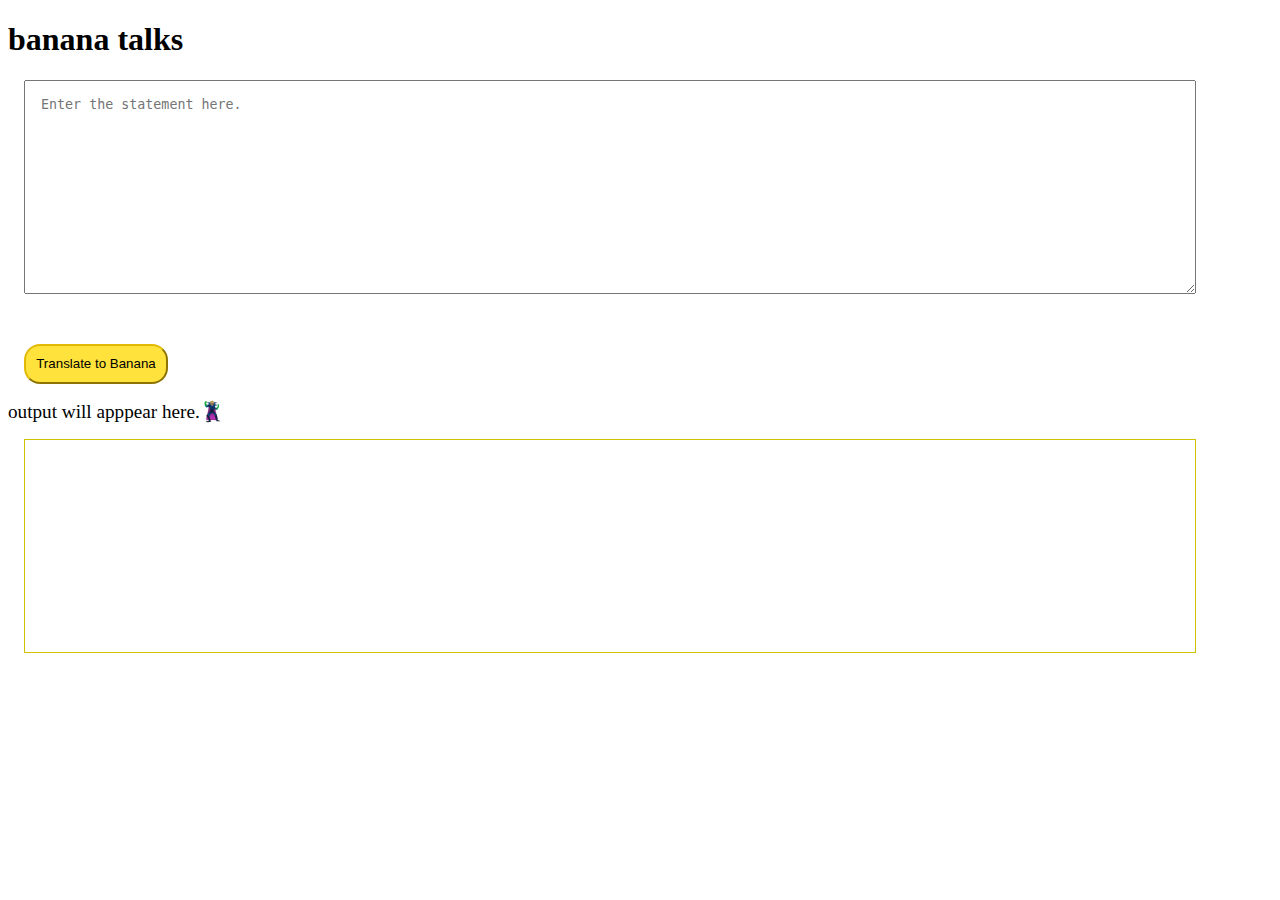
==== index.html @ fb58ae6e "feat: translation part" ====
<!DOCTYPE html>
<html lang="en">
<head>
    <meta charset="UTF-8">
    <meta http-equiv="X-UA-Compatible" content="IE=edge">
    <meta name="viewport" content="width=device-width, initial-scale=1.0">
    <title>banana talk</title>
    <style>
        textarea{
            width:90%;
            display: block;
            height:20vh;
            margin: 1rem;
            padding: 1rem;
        }
        #outputtext{
            width: 90%;
            display: block;
            height:20vh;
            border: 1px solid rgb(207, 194, 1);
            margin: 1rem;
            padding: 1rem;
        }
        #btn-translate{
            margin: 1rem;
            border-radius: 1rem;
            height: 2.5rem;
            width: 9rem;
            background-color: rgb(255, 226, 59);
            border-color: rgb(226, 186, 5);
        }
        
    </style>
  
    
</head>

<body>
    <h1>banana talks</h1>
         <textarea id="text-input" placeholder="Enter the statement here."></textarea></br>
        <button id="btn-translate">Translate to Banana</button>
    <div style="font-size: larger">  output will apppear here.🦹🏼</div>
    <div id="outputtext"> </div>
        <script src="app.js" type="text/javascript"></script>
   
</body>
</html>
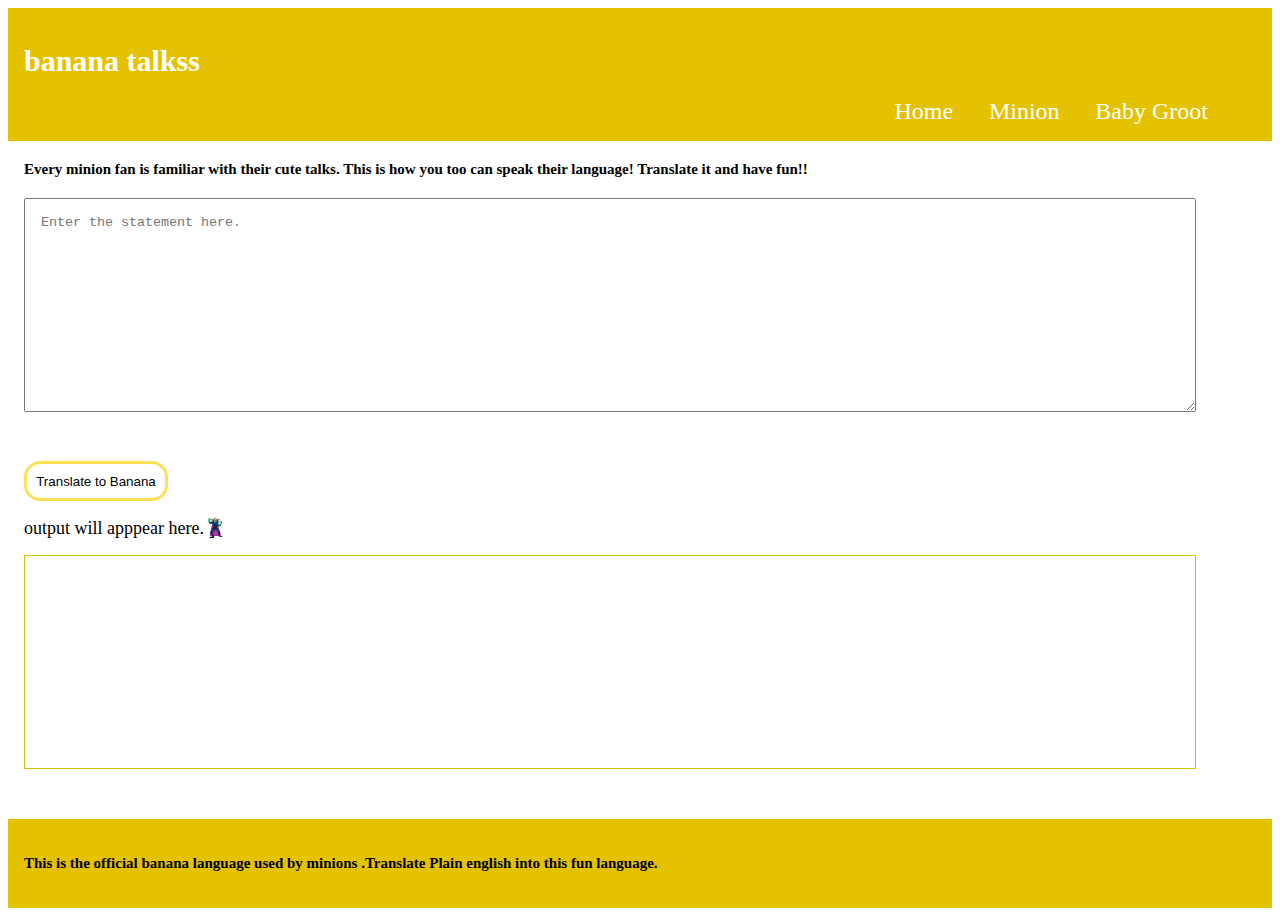
==== commit 57756e2f: "added home page ,groot feat" ====
--- a/index.html
+++ b/index.html
@@ -1,47 +1,39 @@
 <!DOCTYPE html>
 <html lang="en">
+
 <head>
     <meta charset="UTF-8">
     <meta http-equiv="X-UA-Compatible" content="IE=edge">
     <meta name="viewport" content="width=device-width, initial-scale=1.0">
     <title>banana talk</title>
-    <style>
-        textarea{
-            width:90%;
-            display: block;
-            height:20vh;
-            margin: 1rem;
-            padding: 1rem;
-        }
-        #outputtext{
-            width: 90%;
-            display: block;
-            height:20vh;
-            border: 1px solid rgb(207, 194, 1);
-            margin: 1rem;
-            padding: 1rem;
-        }
-        #btn-translate{
-            margin: 1rem;
-            border-radius: 1rem;
-            height: 2.5rem;
-            width: 9rem;
-            background-color: rgb(255, 226, 59);
-            border-color: rgb(226, 186, 5);
-        }
-        
-    </style>
-  
-    
+    <link href="styles.css" rel="stylesheet">
+
+
+
 </head>
 
 <body>
-    <h1>banana talks</h1>
-         <textarea id="text-input" placeholder="Enter the statement here."></textarea></br>
-        <button id="btn-translate">Translate to Banana</button>
-    <div style="font-size: larger">  output will apppear here.🦹🏼</div>
+    <div class="minion">
+    <nav class="navigation container">
+        <h1>banana talkss</h1>
+        <div id="urls">
+            <a class="link" href="home.html">Home</a>
+        <a class="link" href="/">Minion</a>  
+        <a class="link" href="groot.html">Baby Groot</a> </div>
+
+    </nav>
+       <h4 class="textm"> Every minion fan is familiar with their cute talks. This is how you too can speak their language! Translate it and have fun!! </h4>
+    <textarea id="text-input" placeholder="Enter the statement here."></textarea></br>
+    <button id="btn-translate">Translate to Banana</button>
+    <div class="textm" style="font-size: larger"> output will apppear here.🦹🏼</div>
     <div id="outputtext"> </div>
-        <script src="app.js" type="text/javascript"></script>
-   
+    <script src="app.js" type="text/javascript"></script>
+    </br></br>
+    <footer class="footer">
+        <h4>This is the official banana language used by minions .Translate Plain english into this fun language.</h4>
+    </footer>
+</div>
+
 </body>
+
 </html>--- a/styles.css
+++ b/styles.css
@@ -0,0 +1,184 @@
+textarea {
+    width: 90%;
+    display: block;
+    height: 20vh;
+    margin: 1rem;
+    padding: 1rem;
+}
+
+#outputtext {
+    width: 90%;
+    display: block;
+    height: 20vh;
+    border: 1px solid rgb(207, 194, 1);
+    margin: 1rem;
+    padding: 1rem;
+}
+
+#outputtext-groot {
+    width: 90%;
+    display: block;
+    height: 20vh;
+    border: 1px solid rgb(113, 172, 4);
+    margin: 1rem;
+    padding: 1rem;
+}
+
+#btn-translate {
+    margin: 1rem;
+    border-radius: 1rem;
+    height: 2.5rem;
+    width: 9rem;
+    border: 0.2rem solid rgb(255, 223, 83);
+    background-color: white;
+}
+
+#btn-translate-groot {
+    margin: 1rem;
+    border-radius: 1rem;
+    height: 2.5rem;
+    width: 9.5rem;
+    border: 0.2rem solid rgb(218, 255, 150);
+    background-color: white;
+}
+
+.navigation {
+    background-color: rgb(228, 194, 0);
+    color: white;
+    padding: 1rem;
+
+}
+
+.navigationgroot {
+    background-color: rgb(113, 172, 4);
+    color: white;
+    padding: 1rem;
+
+}
+
+.footer {
+    background-color: rgb(228, 194, 0);
+    color: black;
+    padding: 1rem;
+}
+
+.footer-groot {
+    background-color: rgb(113, 172, 4);
+    color: black;
+    padding: 1rem;
+}
+
+
+#btn-translate:hover {
+    background-color: rgb(255, 208, 0);
+    box-shadow: 0 1px 2px rgba(0, 0, 0, 0.4);
+    transition: 0.1s ease;
+}
+
+#btn-translate-groot:hover {
+    background-color: rgb(145, 214, 18);
+    box-shadow: 0 1px 2px rgba(0, 0, 0, 0.4);
+    transition: 0.1s ease;
+}
+
+.link {
+    text-decoration: none;
+    padding: 0.5rem 1rem;
+    font-size: x-large;
+    color: white;
+
+}
+
+#urls {
+    text-align: right;
+    padding-right: 2rem;
+
+
+}
+
+/* home css */
+/* .card {
+    box-shadow: 0 4px 8px 0 rgba(0, 0, 0, 0.2);
+    margin: 8px;
+    width: 70%;
+    height: 40%;
+    display: inline;   
+  }
+  .containerr{
+    margin:60px;
+    display: inline-block;
+    
+  }
+  .card:hover{
+    transform: scale(1.1);
+    }
+
+.card-image{
+    box-shadow: 0 4px 8px 0 rgba(0, 0, 0, 0.2);
+}
+
+.card-image{
+    margin: 2rem;
+} */
+.card-image {
+    box-shadow: 0 4px 8px 0 rgba(0, 0, 0, 0.3);
+    margin: 8px;
+    margin-left: 4rem;
+    margin-right: 4rem;
+    margin-top: 4rem;
+    display: inline;
+}
+
+.card-image1 {
+    box-shadow: 0 4px 8px 0 rgba(0, 0, 0.4, 0.3);
+    margin: 8px;
+    margin-left: 4rem;
+    margin-right: 4rem ;
+    margin-top: 4rem;
+
+    display: inline;
+}
+
+.card-image:hover {
+    transform: scale(1.1);
+}
+
+.card-image1:hover {
+    transform: scale(1.1);
+}
+
+.introtext {
+
+    background-color: rgb(117, 68, 4);
+    padding-top: 1rem;
+    padding-bottom: 1rem;
+}
+
+.introtext .heading {
+    margin-left: 4rem;
+    margin-right: 4rem;
+    color: white;
+}
+
+#homee{
+    @import url(https://fonts.googleapis.com/css?family=Roboto:400,300,500);
+    font-family: 'Segoe UI';
+    font-weight: 300;
+    font-size: 15px;
+}
+
+
+
+.minion{
+    @import url(https://fonts.googleapis.com/css2?family=Kalam:wght@300;400;700);
+    font-family: 'Kalam', cursive;
+    font-size: 15px;
+}
+
+.textg{
+    margin-left: 1rem;
+}
+
+.textm{
+    margin-left: 1rem;
+}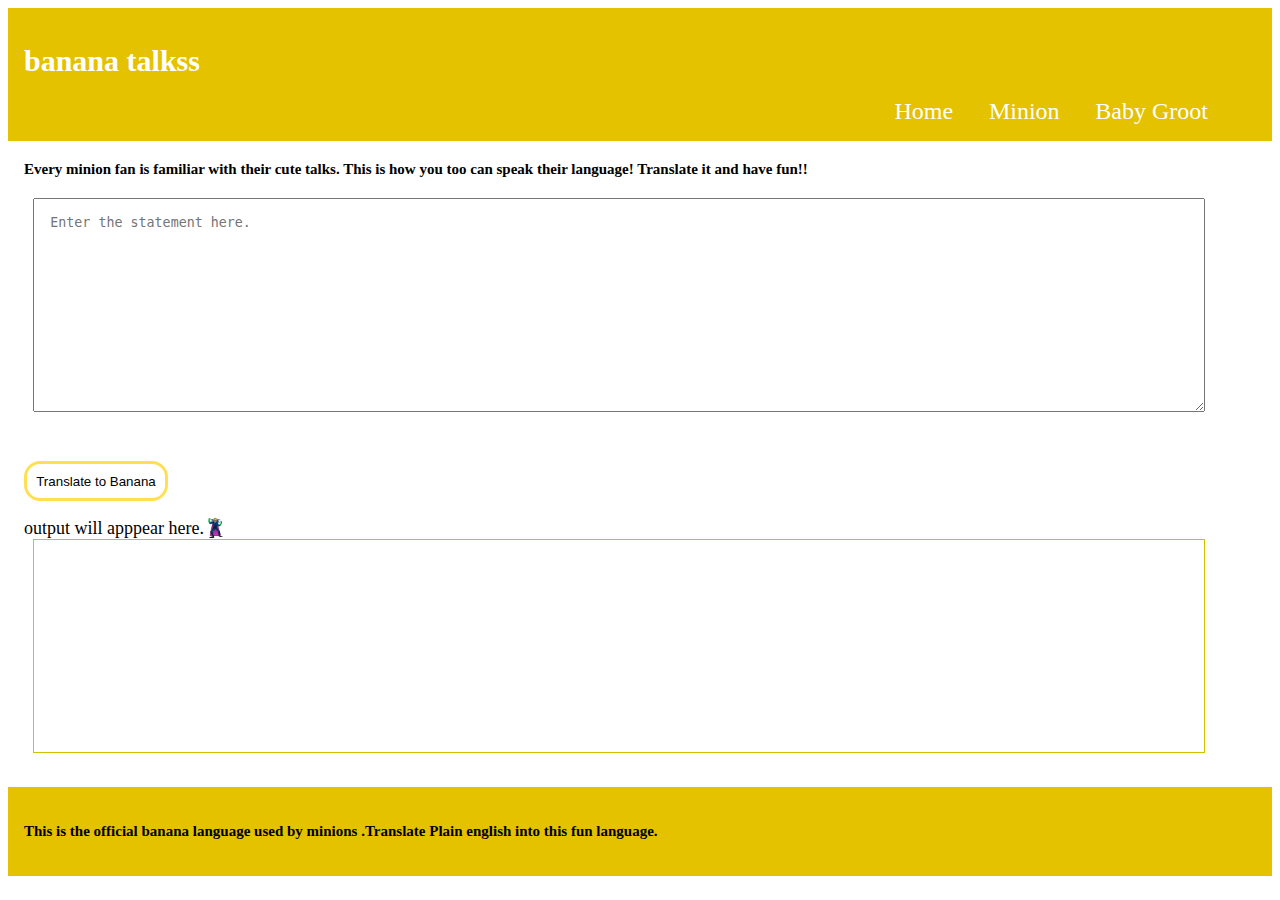
==== commit 70f32dcb: "changed the homepage" ====
--- a/index.html
+++ b/index.html
@@ -7,6 +7,7 @@
     <meta name="viewport" content="width=device-width, initial-scale=1.0">
     <title>banana talk</title>
     <link href="styles.css" rel="stylesheet">
+    <meta name="viewport" content="width=device-width, initial-scale=1.0">
 
 
 
@@ -17,7 +18,7 @@
     <nav class="navigation container">
         <h1>banana talkss</h1>
         <div id="urls">
-            <a class="link" href="home.html">Home</a>
+            <a class="link" href="home1.html">Home</a>
         <a class="link" href="/">Minion</a>  
         <a class="link" href="groot.html">Baby Groot</a> </div>
 
--- a/styles.css
+++ b/styles.css
@@ -6,22 +6,38 @@
     padding: 1rem;
 }
 
+/* #text-input{
+
+margin: 1rem;
+} */
+
 #outputtext {
     width: 90%;
     display: block;
     height: 20vh;
     border: 1px solid rgb(207, 194, 1);
-    margin: 1rem;
-    padding: 1rem;
-}
-
+    margin-right: 2%;
+    margin-left: 2%;
+    
+    padding: 1rem;
+}
+#text-input{
+    margin-right: 2%;
+    margin-left: 2%;
+}
 #outputtext-groot {
     width: 90%;
     display: block;
     height: 20vh;
     border: 1px solid rgb(113, 172, 4);
-    margin: 1rem;
-    padding: 1rem;
+    margin-right: 2%;
+    margin-left: 2%;
+    padding: 1rem;
+}
+
+#text-input-groot{
+    margin-right: 2%;
+    margin-left: 2%;
 }
 
 #btn-translate {
@@ -123,20 +139,26 @@
 .card-image {
     box-shadow: 0 4px 8px 0 rgba(0, 0, 0, 0.3);
     margin: 8px;
-    margin-left: 4rem;
-    margin-right: 4rem;
+    margin-left: 2vw;
+    margin-right: 2vw;
     margin-top: 4rem;
+    align-content: center;
+
+    padding: 2% 2% 5% 2%;
     display: inline;
 }
 
 .card-image1 {
     box-shadow: 0 4px 8px 0 rgba(0, 0, 0.4, 0.3);
     margin: 8px;
-    margin-left: 4rem;
-    margin-right: 4rem ;
+    margin-left: 2vw;
+    margin-right:2vw;
     margin-top: 4rem;
-
+    align-content: center;
+  
+    padding: 2% 2% 5% 2%;
     display: inline;
+    
 }
 
 .card-image:hover {
@@ -177,8 +199,87 @@
 
 .textg{
     margin-left: 1rem;
+  
 }
 
 .textm{
     margin-left: 1rem;
-}+}
+
+/* -------------------------------------------- */
+
+body{
+    
+  
+    background-size: cover;
+    background-image: fixed;
+    background-repeat: no-repeat;
+    box-sizing: border-box;
+}
+
+.container2 {
+  display: flex;
+  justify-content: center;
+  /* justify-content: center center center center; */
+  flex-wrap: wrap;
+
+}
+
+.card2{
+    background: white;
+   
+    width: 270px;
+    margin: 15px;
+    border-radius: 15px;
+ 
+}
+
+.card-image2{
+   
+    height: 170px;
+    margin-bottom: 15px;
+    background-size: cover;
+    border-radius: 15px 15px 0 0;
+
+}
+
+.mini-1{
+
+    background-image:url(/media/minion2.jpg);
+}
+
+.groot-1{
+    background-image: url(/media/groot2.jpg);
+}
+
+.card2 p {
+    padding: 10px;
+}
+.card2 h2 {
+    padding: 10px;
+}
+.card2 a{
+    background-color: rgb(29, 27, 17);
+    color: white;
+    padding: 15px 20px;
+    display: block;
+    text-align: center;
+    margin: 20px 50px ;
+    text-decoration: none;
+    
+}
+
+.card2:hover {
+    background-color: rgb(84, 121, 16);
+    color: white;
+    transform: scale(1.03);
+    transition: all 1s ease;
+   
+}
+.intro2{
+  text-align: center;
+  display: block; 
+    background-color: rgba(5, 66, 5, 0.568);
+    color: white;
+}
+
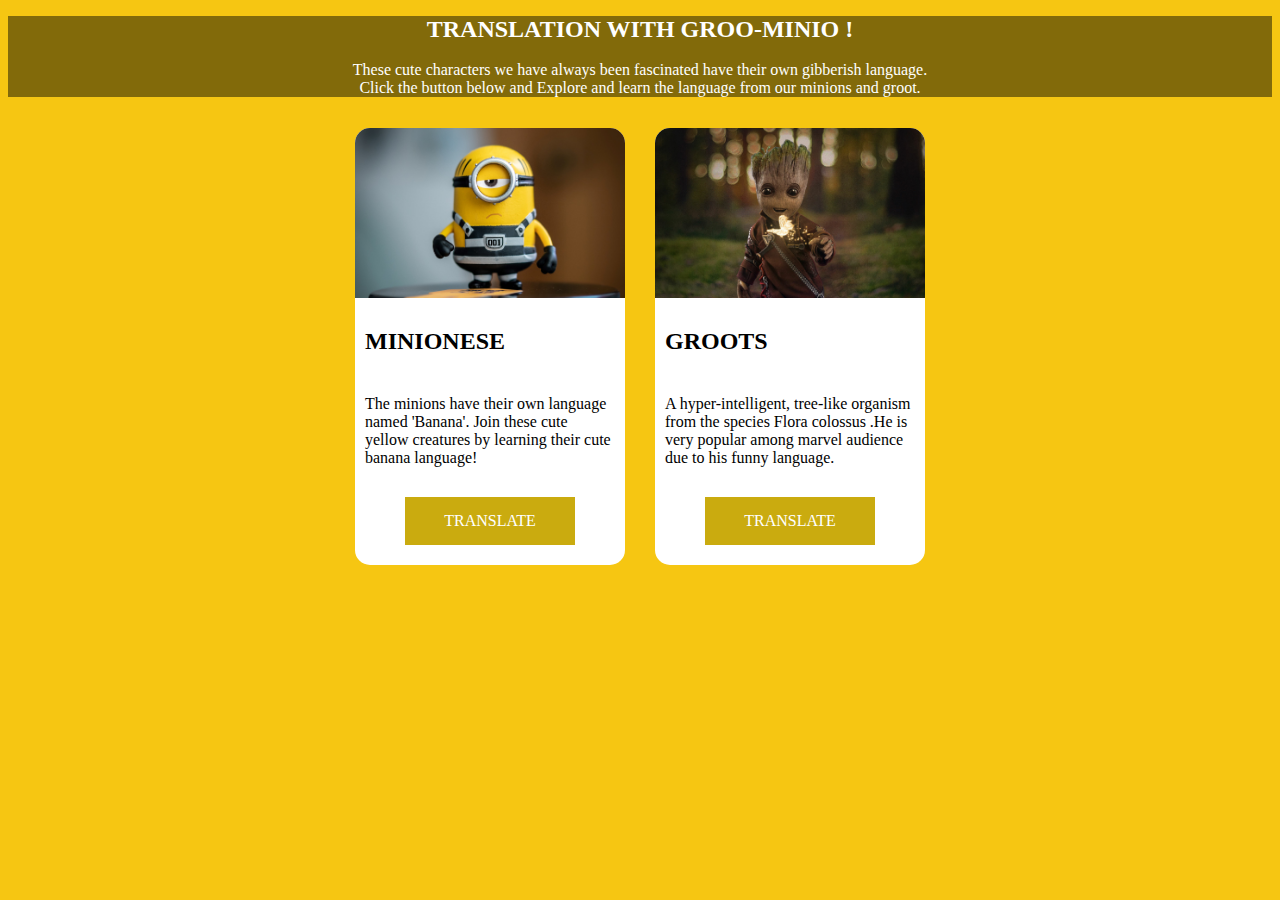
==== commit 8bfea4a8: "minor changes" ====
--- a/index.html
+++ b/index.html
@@ -1,40 +1,40 @@
 <!DOCTYPE html>
 <html lang="en">
-
 <head>
     <meta charset="UTF-8">
     <meta http-equiv="X-UA-Compatible" content="IE=edge">
     <meta name="viewport" content="width=device-width, initial-scale=1.0">
-    <title>banana talk</title>
+    <title>Document</title>
     <link href="styles.css" rel="stylesheet">
-    <meta name="viewport" content="width=device-width, initial-scale=1.0">
+    <style>
+    body{
+        background-color: rgb(246, 198, 18, 1);
+    background-image: url('media/Group\ 3.png');
+    box-sizing: border-box;
+    }
 
-
-
+  </style>
 </head>
-
 <body>
-    <div class="minion">
-    <nav class="navigation container">
-        <h1>banana talkss</h1>
-        <div id="urls">
-            <a class="link" href="home1.html">Home</a>
-        <a class="link" href="/">Minion</a>  
-        <a class="link" href="groot.html">Baby Groot</a> </div>
-
-    </nav>
-       <h4 class="textm"> Every minion fan is familiar with their cute talks. This is how you too can speak their language! Translate it and have fun!! </h4>
-    <textarea id="text-input" placeholder="Enter the statement here."></textarea></br>
-    <button id="btn-translate">Translate to Banana</button>
-    <div class="textm" style="font-size: larger"> output will apppear here.🦹🏼</div>
-    <div id="outputtext"> </div>
-    <script src="app.js" type="text/javascript"></script>
-    </br></br>
-    <footer class="footer">
-        <h4>This is the official banana language used by minions .Translate Plain english into this fun language.</h4>
-    </footer>
-</div>
-
+   
+    <p class="intro2"><b style="font-size:x-large ;">TRANSLATION WITH GROO-MINIO !</b></br></br> These cute characters we have always been fascinated have their own gibberish language.</br> Click the button below and Explore and learn the language from our minions and groot.
+        </p>
+  <section class="container2">
+    <!-- <p class="intro2">These cute characters we have always been fascinated have their own gibberish language.</br> Click the button below and Explore and learn the language from our minions and groot.
+    </p> -->
+    <div class="card2">
+        <div class="card-image2 mini-1"></div>
+            <h2>MINIONESE</h2>
+            <p>The minions have their own language named 'Banana'. Join these cute yellow creatures by learning their cute banana language!</p>
+            <a href="index.html">TRANSLATE</a>
+        </div>
+        <div class="card2">
+            <div class="card-image2 groot-1"></div>
+                <h2>GROOTS</h2>
+                <p>A hyper-intelligent, tree-like organism from the species Flora colossus .He is very popular among marvel audience due to his funny language. </p>
+                <a href="groot.html">TRANSLATE</a>
+            </div>
+           
+  </section>
 </body>
-
 </html>--- a/styles.css
+++ b/styles.css
@@ -259,7 +259,7 @@
     padding: 10px;
 }
 .card2 a{
-    background-color: rgb(29, 27, 17);
+    background-color: rgb(202, 171, 15);
     color: white;
     padding: 15px 20px;
     display: block;
@@ -279,7 +279,7 @@
 .intro2{
   text-align: center;
   display: block; 
-    background-color: rgba(5, 66, 5, 0.568);
-    color: white;
-}
-
+    background-color: rgba(43, 37, 6, 0.568);
+    color: white;
+}
+
